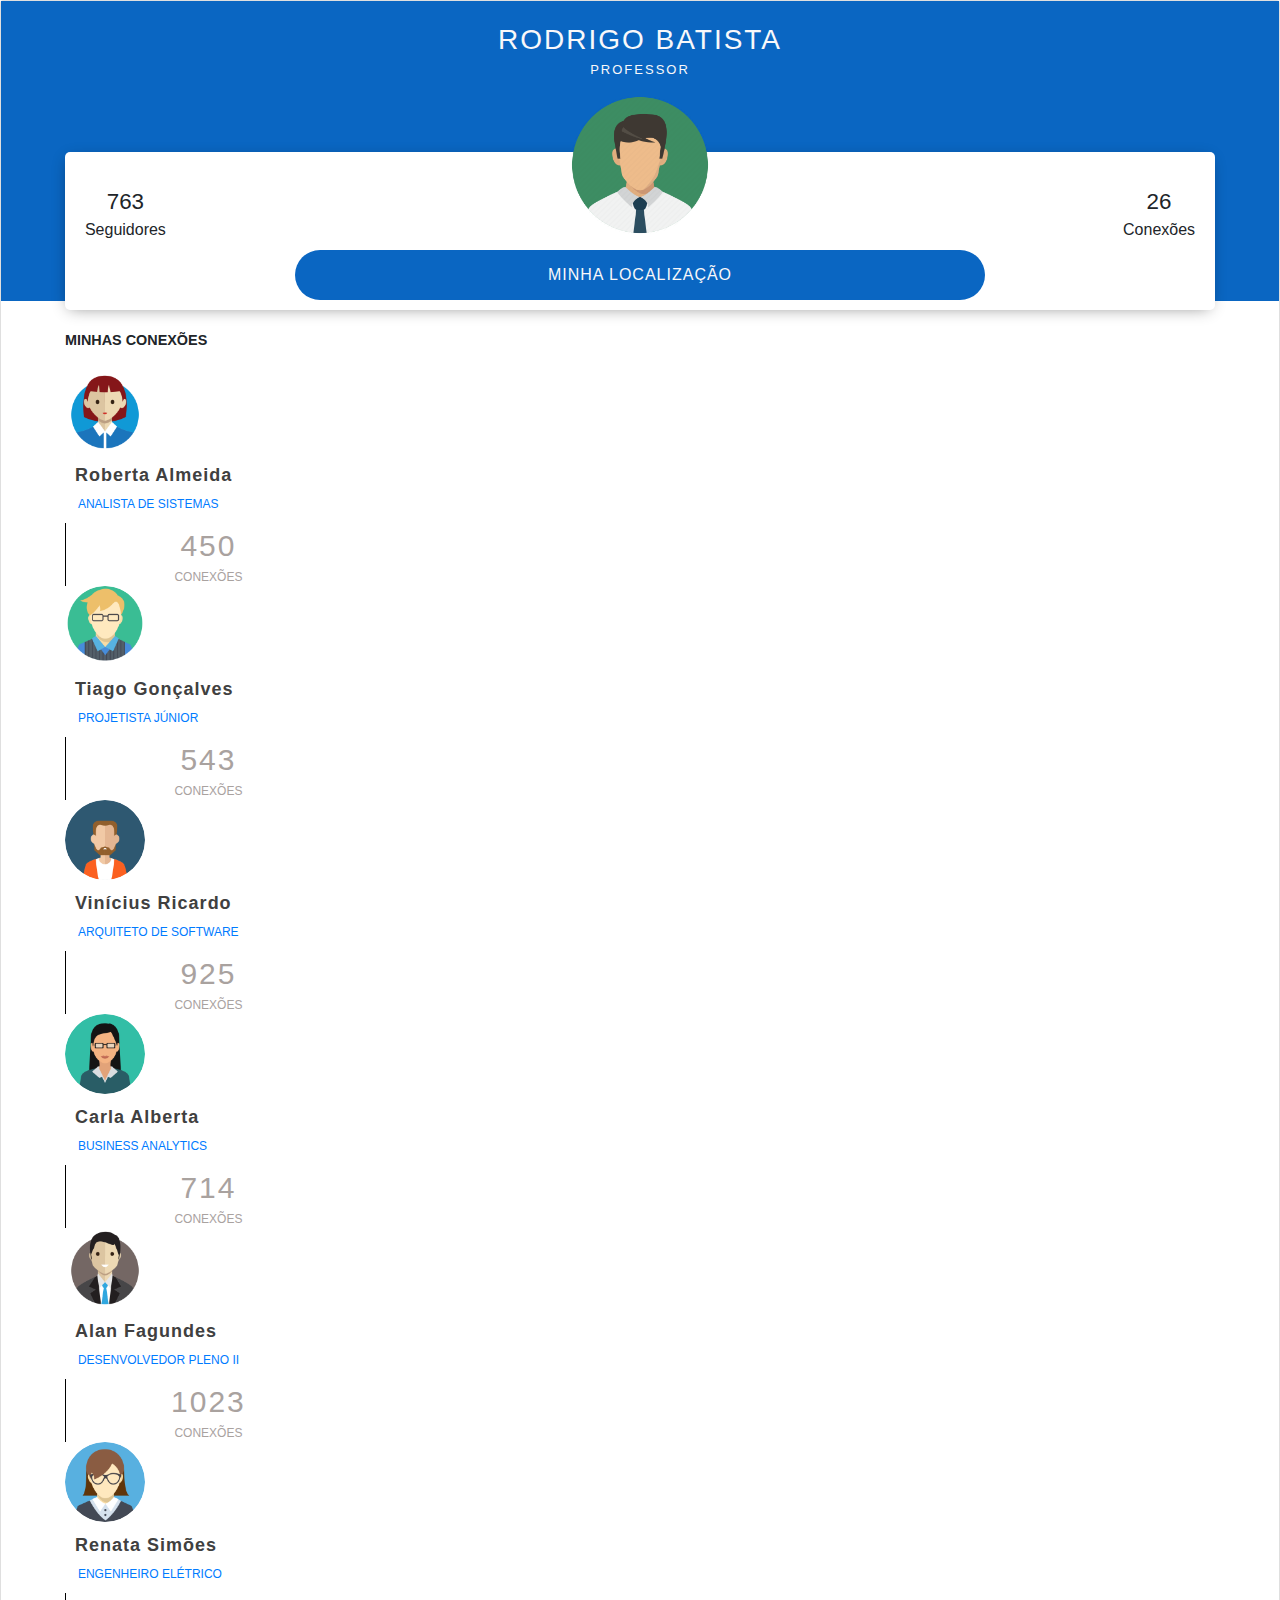
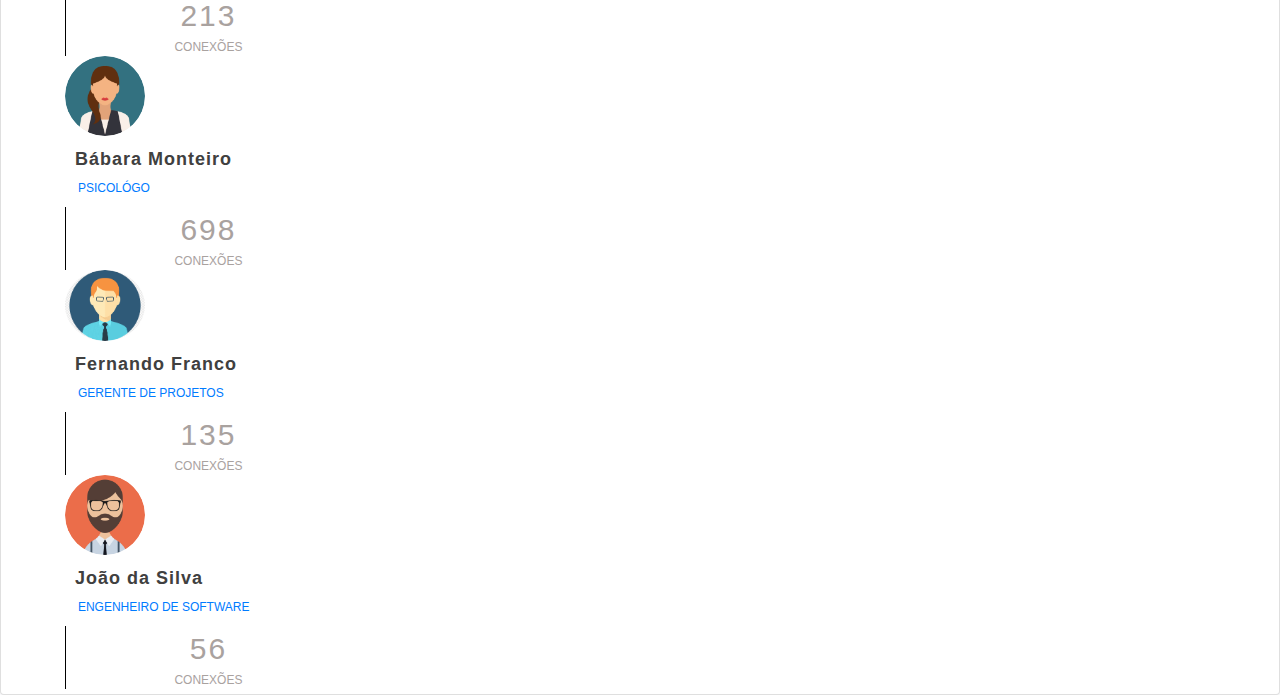
==== index.html @ 229733ce "Initial commit" ====
<!DOCTYPE html>
<html lang="pt-BR">
<head>
    <!-- Required meta tags -->
    <meta charset="UTF-8">
    <meta name="viewport" content="width=device-width, initial-scale=1, shrink-to-fit=no">
    <meta name="theme-color" content="#0A66C2">

    <!-- Bootstrap CSS and Others CSS -->
    <link rel="stylesheet" href="bootstrap/css/bootstrap.min.css">
    <link rel="stylesheet" href="css/style.css">

    <link rel="manifest" href="manifest.json">
    <link rel="shortcut icon" href="images/icons/favicon.ico" type="image/x-icon">
    <link rel="icon" href="images/icons/favicon.ico" type="image/x-icon">

    <!-- iOS meta tags and icons -->
    <meta name="apple-mobile-web-app-capable" content="yes">
    <meta name="apple-mobile-web-app-status-bar-style" content="black">
    <meta name="apple-mobile-web-app-title" content="Social Work">
    <link rel="apple-touch-icon" href="images/icons/128.png">

    <meta name="description" content="Pequena descrição para resolver o notificação de SEO da auditoria">
    <title>Social Work</title>
</head>
<body>

<div class="container">
    <div class="card">
        <div class="bar"></div>
        <div class="header">
            <div class="details">
                <h3>Rodrigo Batista</h3>
                <span><h56>Professor</h6></span>
            </div>
        </div>
        <div class="card-container">
            <div class="profile-card">
                <div class="profile-card__image">
                    <img src="images/avatars/avatar-1.png" alt="" />
                </div>
                <div class="profile-details">
                    <div class="numbers">
                        <div class="follower">
                            <div>763</div>
                            <div>Seguidores</div>
                        </div>
                        <div class="travels">
                            <div>26</div>
                            <div>Conexões</div>
                        </div>
                    </div>
                    <button id="butInstall" hidden>Instalar</button>
                    <button id="butPush" hidden>Notification</button>
                    <button data-toggle="modal" data-target="#mapa">Minha Localização</button>
                </div>
            </div>

            <label class="pinned-social-work__label"><b>Minhas Conexões</b></label>
            <div class="planned-social-works">
                <div class="planned-social-works__card card_empty">
                    <div class="planned-social-work__description">
                        <span><i class="fa fa-frown"></i>Nenhuma Conexão Encontrada</span>
                    </div>
                </div>
                <div class="planned-social-works__card card_loading">
                    <div class="planned-social-work__image">
                        <img src="images/loading.gif" alt="some image" />
                    </div>
                    <div class="planned-social-work__description">
                        <span>Aguardando conexões...</span>
                    </div>
                </div>
                <div id="card_content">
                    <!-- Preenchimento dinâmico -->
                </div>
            </div>

            <div class="planned-social-works" hidden>
                <div class="planned-social-works__card">
                    <div class="planned-social-work__description">
                        <span style="font-size:12px; word-break: break-all;" id="endpoint_push">Aguardando endpoint de notificação</span>
                    </div>
                </div>
            </div>
            <div class="planned-social-works" hidden>
                <div class="planned-social-works__card">
                    <div class="planned-social-work__description">
                        <button id="butSend" class="btn btn-block btn-primary">Enviar em Background</button>
                        <span style="font-size:12px; word-break: break-all;" id="send_msg">...</span>
                    </div>
                </div>
            </div>
        </div>

        <!-- Modal -->
        <div class="modal fade" id="mapa" tabindex="-1" role="dialog" aria-labelledby="exampleModalLabel" aria-hidden="true">
            <div class="modal-dialog modal-dialog-centered" style="max-width: 100%; height: 150px; margin: 2%;">
            <div class="modal-content" style="min-height: 50%;">
                <div class="modal-header">
                <h5 class="modal-title" id="exampleModalLabel">Minha Localização</h5>
                <button type="button" class="close" data-dismiss="modal" aria-label="Close">
                    <span aria-hidden="true">&times;</span>
                </button>
                </div>
                <div class="modal-body" style="height: 100%; text-align: center;">
                    <iframe src="https://www.google.com/maps/embed?pb=!1m18!1m12!1m3!1d120048.47145892047!2d-44.034089490282874!3d-19.902702597327412!2m3!1f0!2f0!3f0!3m2!1i1024!2i768!4f13.1!3m3!1m2!1s0xa690cacacf2c33%3A0x5b35795e3ad23997!2sBelo%20Horizonte%2C%20MG!5e0!3m2!1spt-BR!2sbr!4v1620605709068!5m2!1spt-BR!2sbr"
                     style="border: 0;" allowfullscreen="" loading="lazy" width="600" height="450"></iframe>
                </div>
            </div>
            </div>
        </div>
    </div>
</div>

<script src="https://code.jquery.com/jquery-3.3.1.slim.min.js" integrity="sha384-q8i/X+965DzO0rT7abK41JStQIAqVgRVzpbzo5smXKp4YfRvH+8abtTE1Pi6jizo" crossorigin="anonymous"></script>
<script src="https://cdnjs.cloudflare.com/ajax/libs/popper.js/1.14.7/umd/popper.min.js" integrity="sha384-UO2eT0CpHqdSJQ6hJty5KVphtPhzWj9WO1clHTMGa3JDZwrnQq4sF86dIHNDz0W1" crossorigin="anonymous"></script>
<script src="https://stackpath.bootstrapcdn.com/bootstrap/4.3.1/js/bootstrap.min.js" integrity="sha384-JjSmVgyd0p3pXB1rRibZUAYoIIy6OrQ6VrjIEaFf/nJGzIxFDsf4x0xIM+B07jRM" crossorigin="anonymous"></script>

<!-- Optional JavaScript -->
<!-- jQuery first, then Popper.js, then Bootstrap JS -->
<script src="js/jquery-3.5.1.min.js"></script>
<script src="js/popper.min.js"></script>
<script src="bootstrap/js/bootstrap.min.js"></script>
<script src="js/app.js"></script>

<!--Registrando o Service-worker -->
<script>
    let swRegistration = null;
    if ('serviceWorker' in navigator) {
        window.addEventListener('load', () => {
            navigator.serviceWorker.register('service-worker.js')
                .then((reg) => {
                    console.log('Service worker registrado com sucesso.', reg);
                    swRegistration = reg;
                    initialiseUI();
                });
        });
    }
</script>

</body>
</html>
---- css/style.css ----
* {
    box-sizing: border-box;
}

::-webkit-scrollbar {
    display: none;
}

body {
    font-family: Roboto,sans-serif;
    margin: 0;
    display: flex;
    flex-direction: row;
    justify-content: space-around;
    height: 100vh;
    background: #F8F8FA;
}

.container {
    padding: 0px;
    max-width: 100%;
}

.bar {
    background:#0A66C2;
    height: 300px;
    width: 100%;
    position: absolute;
    left: 0px;
}

.card {
    width: 100%;
    display: flex;
    flex-direction: column;
    align-items: center;
    min-height: 400px;
}

.card .header {
    display: flex;
    padding: 22px 18px 0 18px;
    width: 100%;
    justify-content: space-between;
    align-items: inherit;
    color: #F8F8FA;
    z-index: 10;
}

.card .header i {
    margin-top: 10px;
    font-size: 18px;
}

.card .main {
    height: 54.20340975896531vh;
}

.card .details {
    text-align: center;
    width: 100%;
}

.card .details h3 {
    text-transform: uppercase;
    margin-bottom: 0;
    letter-spacing: 2px;
}

.card .details span {
    text-transform: uppercase;
    font-size: 13px;
    word-spacing: 4px;
    letter-spacing: 2px;
}

.card-container {
    width: 90%;
}

.profile-card {
    background-color: #fff;
    text-align: center;
    position: relative;
    margin-top: 71px;
    border-radius: 5px;
    box-shadow: -1px 3px 15px -5px rgba(0, 0, 0, 0.45);
    padding-top: 20px;
    padding-bottom: 10px;
}

.profile-card__image {
    margin: 0 auto;
    width: 140px;
    border-radius: 50%;
    overflow: hidden;
    position: absolute;
    top: -57px;
    left: 50%;
    margin-left: -70px;
}

.profile-card__image img {
    max-width: 100%;
    max-height: 100%;
}

.profile-details .numbers {
    display: flex;
    justify-content: space-between;
    padding: 13px 20px 0 20px;
}

.profile-details .numbers .follower div:first-child {
    font-size: 1.4em;
    font-weight: 500;
}

.profile-details .numbers .travels div:first-child {
    font-size: 1.4em;
    font-weight: 500;
}

.profile-details button {
    margin-top: 8px;
    width: 60%;
    height: 40px;
    border-radius: 25px;
    outline: none;
    border: none;
    background-color: #0A66C2;
    color: #F8F8FA;
    text-transform: uppercase;
    letter-spacing: 1px;
    height: 50px;
}

.notification {
    width: 25px;
    height: 25px;
    background-color: #F8F8FA;
    border-radius: 50%;
    display: flex;
    align-items: center;
    justify-content: center;
    color: #0A66C2;
}

.pinned-social-work__label {
    text-transform: uppercase;
    font-size: 0.9em;
    width: 100%;
    display: block;
    margin: 20px 0;
}

.pinned-social-work {
    display: flex;
    flex-direction: row;
    background-color: #ffffff;
    text-align: center;
    position: relative;
    height: 152px;
    border-radius: 5px;
    overflow: hidden;
    box-shadow: -1px 3px 15px -5px rgba(0, 0, 0, 0.45);
}

.pinned-social-work__photographs {
    display: flex;
    flex-direction: column;
    align-items: flex-start;
    justify-content: space-around;
    flex: 1 1 50%;
    padding: 19px 15px;
}

.pinned-social-work__description {
    text-align: left;
    letter-spacing: 1px;
    width: 100%;
    font-size: 18px;
    font-weight: 500;
    color: #404040;
}

.pinned-social-work__itenary {
    font-size: 12px;
    text-align: left;
}
.pinned-social-work__itenary span {
    margin: 3px;
}

.pinned-social-work__moredetails {
    text-transform: uppercase;
    font-size: 12px;
    font-weight: 500;
    color: #0A66C2;
}

.pinned-social-work__map {
    flex: 1 1 8%;
    background-color: #d9d6d5;
    border-radius: 0 0 0 0;
    overflow: hidden;
}

.pinned-social-work__map img {
    width: 100%;
}

.planned-social-works {
    display: flex;
    flex-direction: column;
    overflow: auto;
    margin-bottom: 5px;
}

.planned-social-works__card {
    display: flex;
    align-items: center;
    flex: 0 0 90px;
    background-color: #F8F8FA;
    margin: 7px 1px;
    border-radius: 5px;
    padding: 10px 10px;
    box-shadow: 0px 0px 5px 1px #c7c1c7;
}

.planned-social-work__image {
    width: 80px;
    border-radius: 50%;
    overflow: hidden;
}

.planned-social-work__image img {
    max-width: 100%;
    max-height: 100%;
}

.planned-social-work__image i {
    font-size: 200px;
}

.planned-social-work__description {
    display: flex;
    flex-direction: column;
    align-items: flex-start;
    justify-content: center;
    flex: 3 3 60%;
    padding: 10px;
}
.planned-social-work__description > span {
    letter-spacing: 1px;
    font-size: 18px;
    font-weight: 500;
    color: #404040;
}

.planned-social-work__date {
    display: flex;
    flex-direction: column;
    align-items: center;
    justify-content: center;
    border-left: 1px solid black;
    color: #a9a29f;
    width: 24%;
    padding-left: 10px;
}

.planned-social-work__date span {
    display: inline-block;
    text-transform: uppercase;
}

.planned-social-work__date span:first-child {
    font-size: 30px;
    font-weight: 500;
    letter-spacing: 2px;
}

.planned-social-work__date span:nth-of-type(2) {
    font-size: 12px;
}

.pinned-social-work__itenary {
    margin-top: 6px;
    text-transform: uppercase;
}

.pinned-social-work__itenary span:nth-of-type(2),
.pinned-social-work__itenary i {
    margin: 0;
    color: #a9a29f;
}

.card_empty {
    display: none;
}

#card_content {
    display: flex;
    flex-direction: column;
}

@media (max-width: 768px) {
    .pinned-social-work__map {
        flex: 1 1 50%;
    }
}
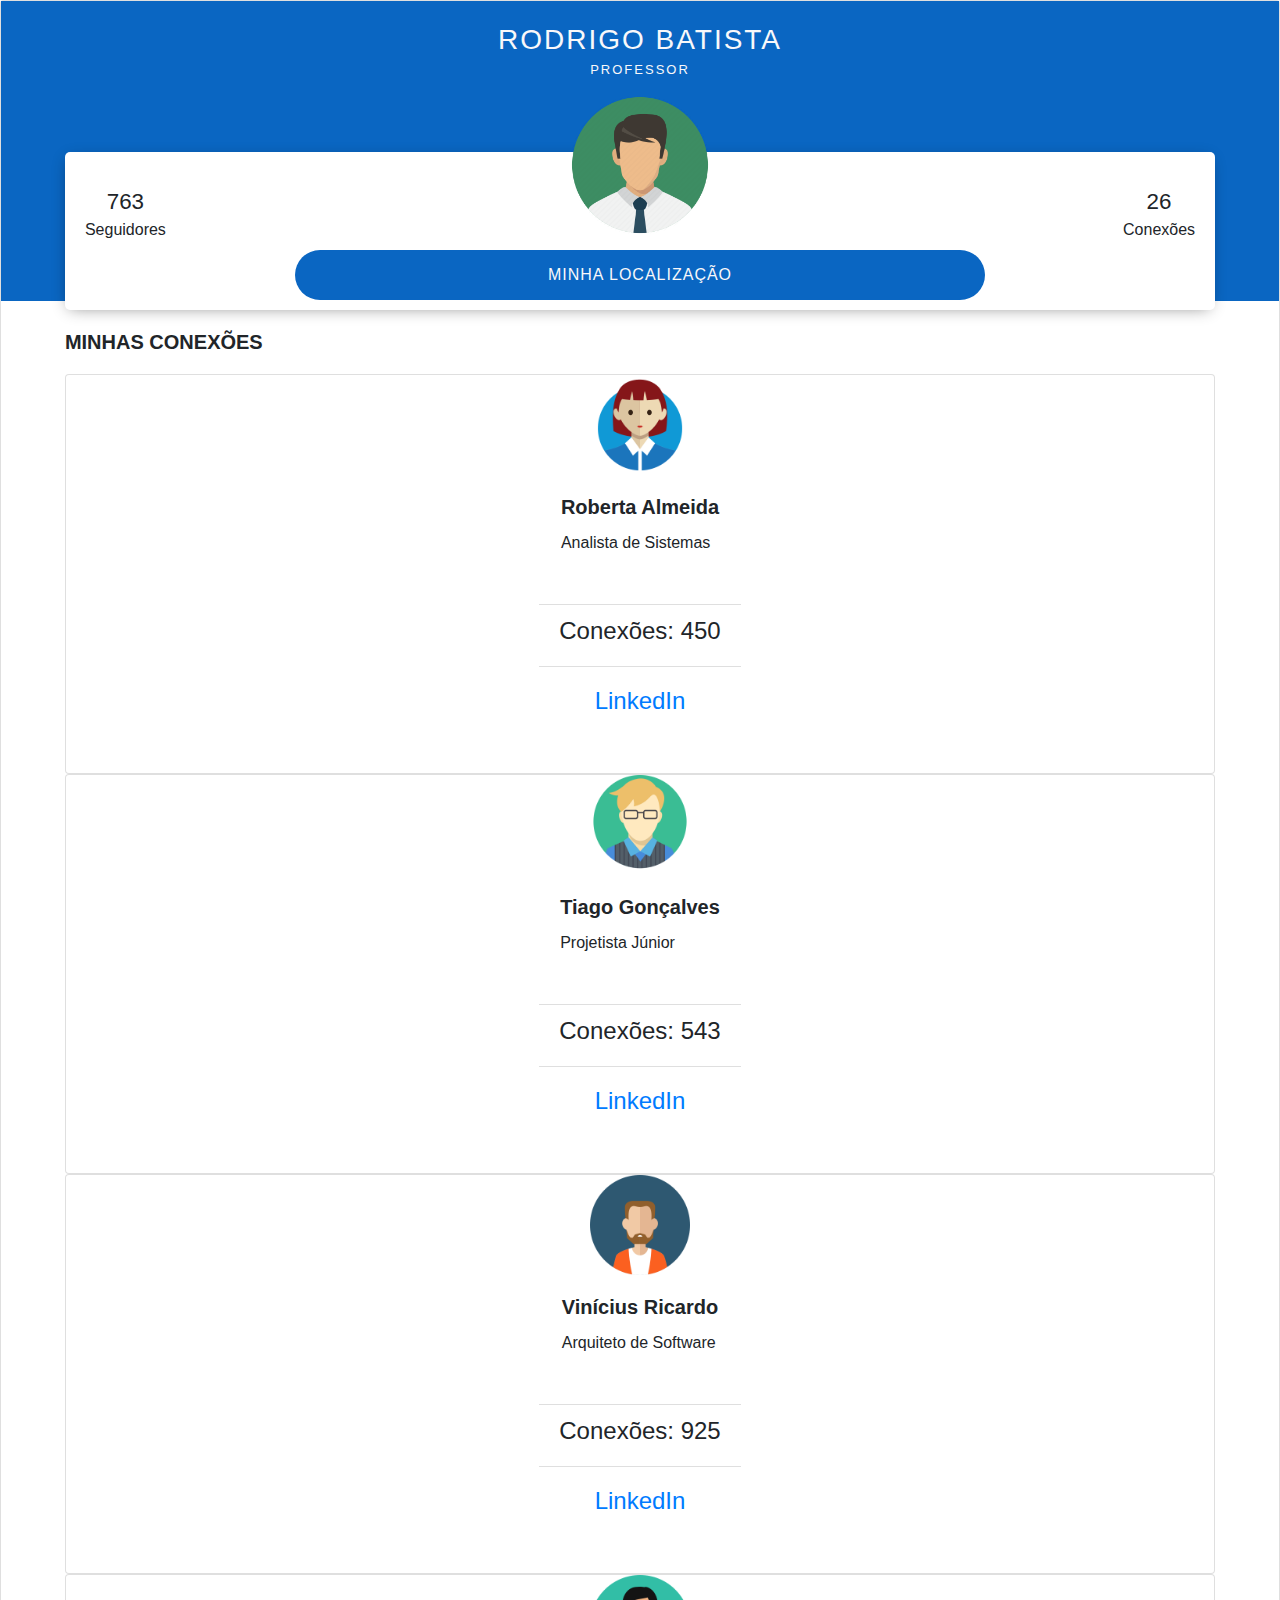
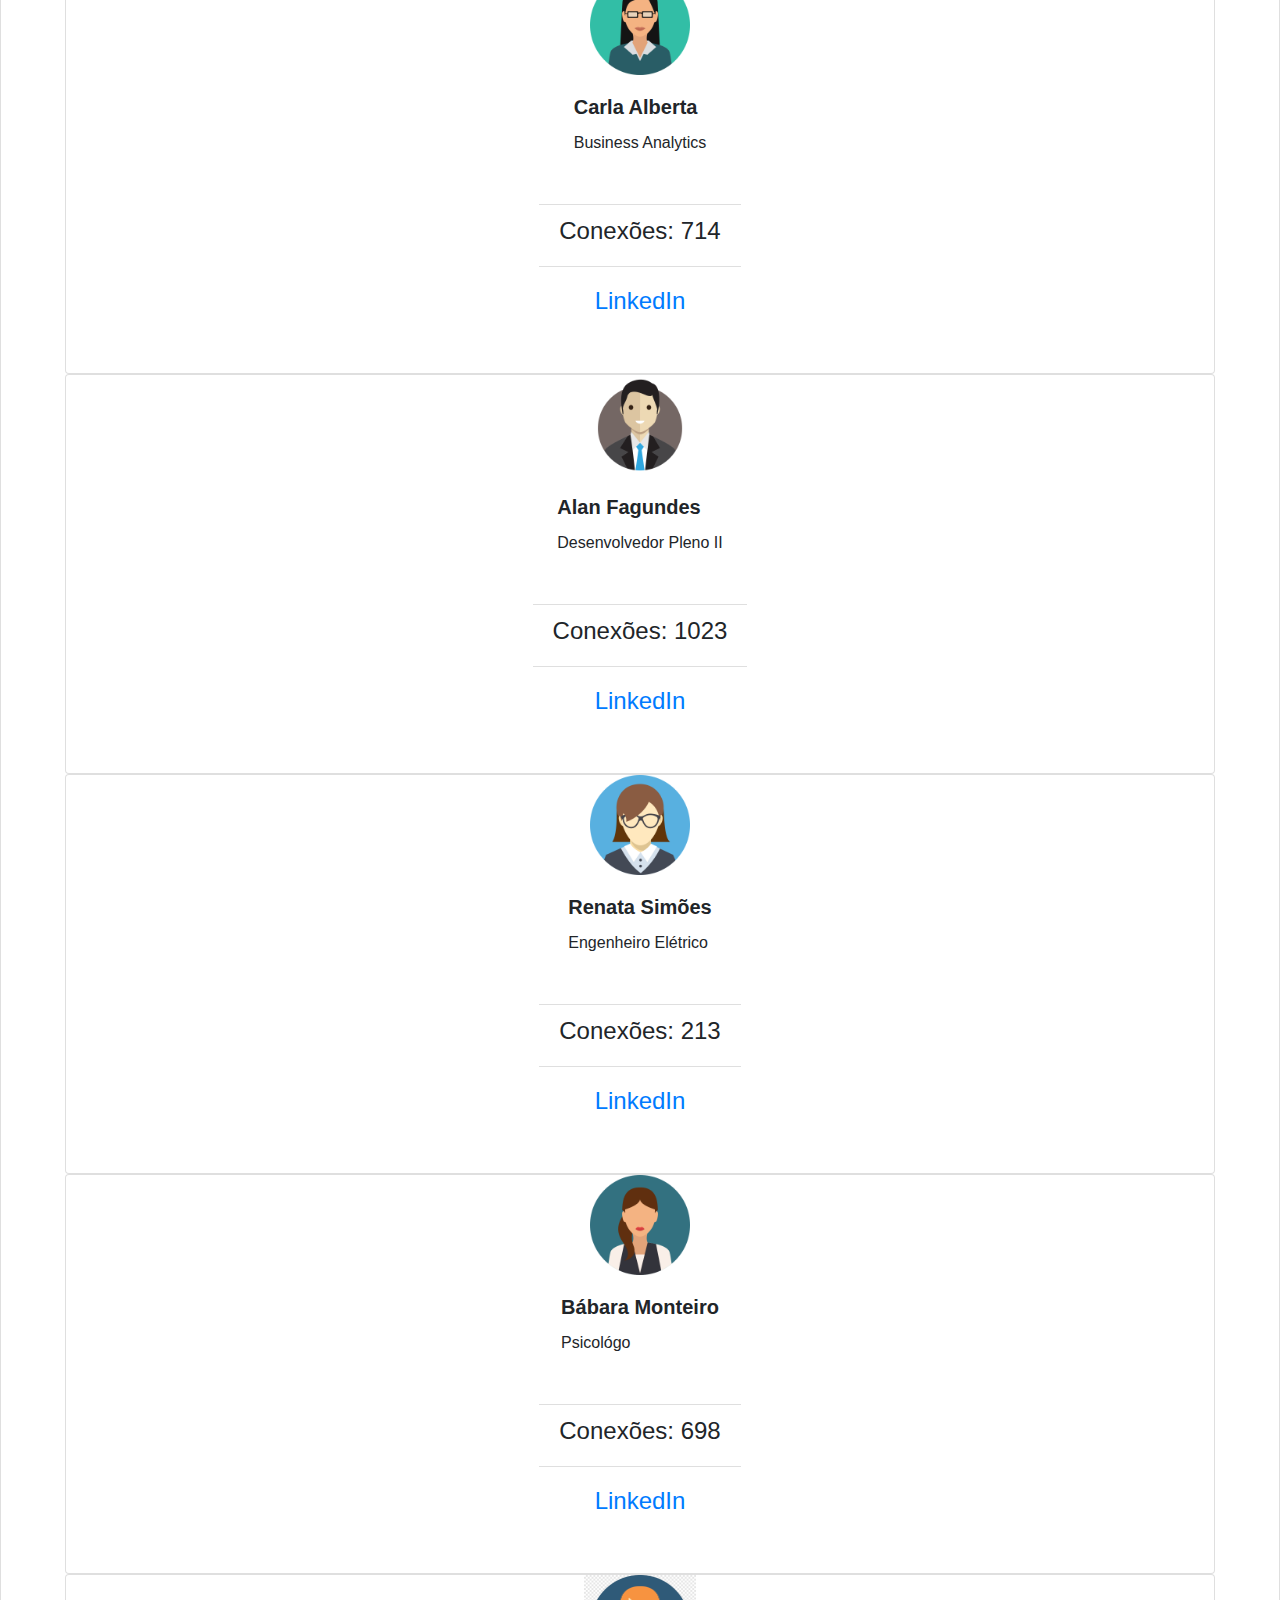
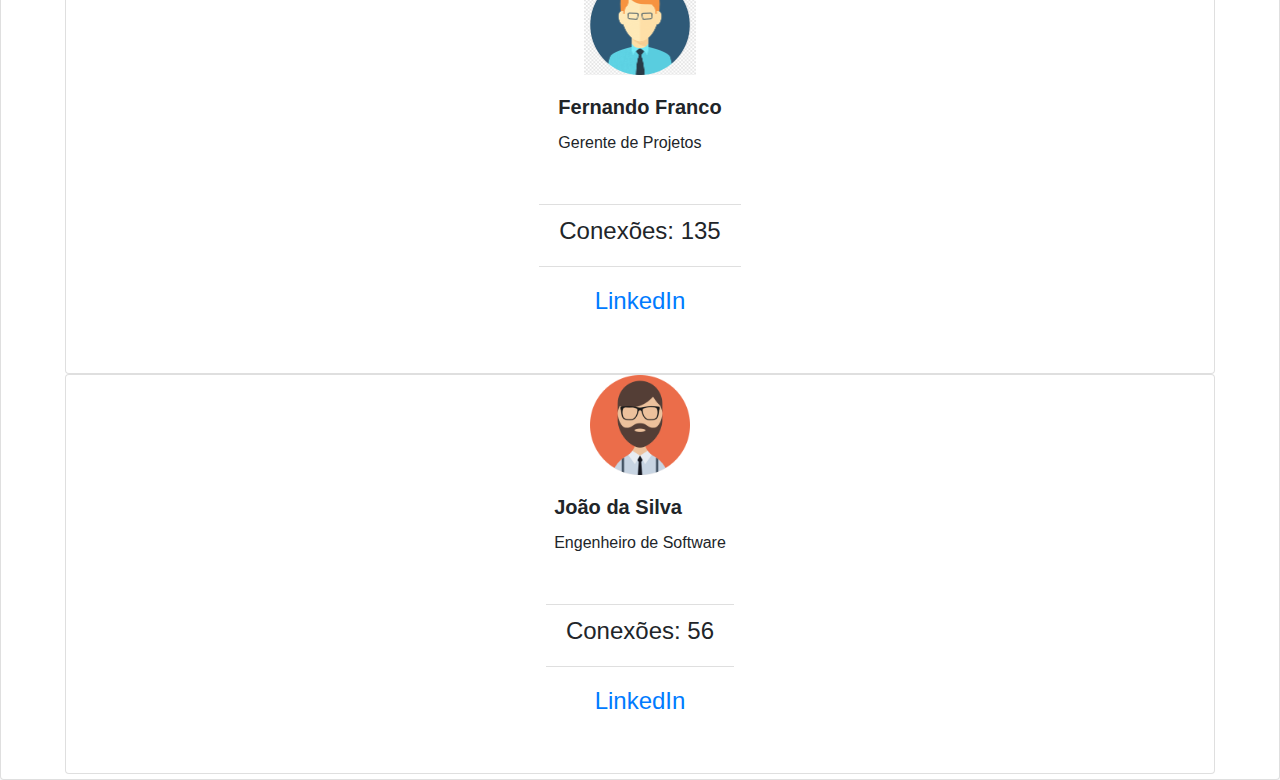
==== commit 27b67ff2: "Correções CSS e JS" ====
--- a/index.html
+++ b/index.html
@@ -56,7 +56,7 @@
                 </div>
             </div>
 
-            <label class="pinned-social-work__label"><b>Minhas Conexões</b></label>
+            <label class="pinned-social-work__label"><h5><b>Minhas Conexões</b></h5></label>
             <div class="planned-social-works">
                 <div class="planned-social-works__card card_empty">
                     <div class="planned-social-work__description">
@@ -105,7 +105,7 @@
                 </div>
                 <div class="modal-body" style="height: 100%; text-align: center;">
                     <iframe src="https://www.google.com/maps/embed?pb=!1m18!1m12!1m3!1d120048.47145892047!2d-44.034089490282874!3d-19.902702597327412!2m3!1f0!2f0!3f0!3m2!1i1024!2i768!4f13.1!3m3!1m2!1s0xa690cacacf2c33%3A0x5b35795e3ad23997!2sBelo%20Horizonte%2C%20MG!5e0!3m2!1spt-BR!2sbr!4v1620605709068!5m2!1spt-BR!2sbr"
-                     style="border: 0;" allowfullscreen="" loading="lazy" width="600" height="450"></iframe>
+                     style="border: 0;" allowfullscreen="" loading="lazy" width="300" height="300"></iframe>
                 </div>
             </div>
             </div>
--- a/css/style.css
+++ b/css/style.css
@@ -259,32 +259,6 @@
     color: #404040;
 }
 
-.planned-social-work__date {
-    display: flex;
-    flex-direction: column;
-    align-items: center;
-    justify-content: center;
-    border-left: 1px solid black;
-    color: #a9a29f;
-    width: 24%;
-    padding-left: 10px;
-}
-
-.planned-social-work__date span {
-    display: inline-block;
-    text-transform: uppercase;
-}
-
-.planned-social-work__date span:first-child {
-    font-size: 30px;
-    font-weight: 500;
-    letter-spacing: 2px;
-}
-
-.planned-social-work__date span:nth-of-type(2) {
-    font-size: 12px;
-}
-
 .pinned-social-work__itenary {
     margin-top: 6px;
     text-transform: uppercase;
